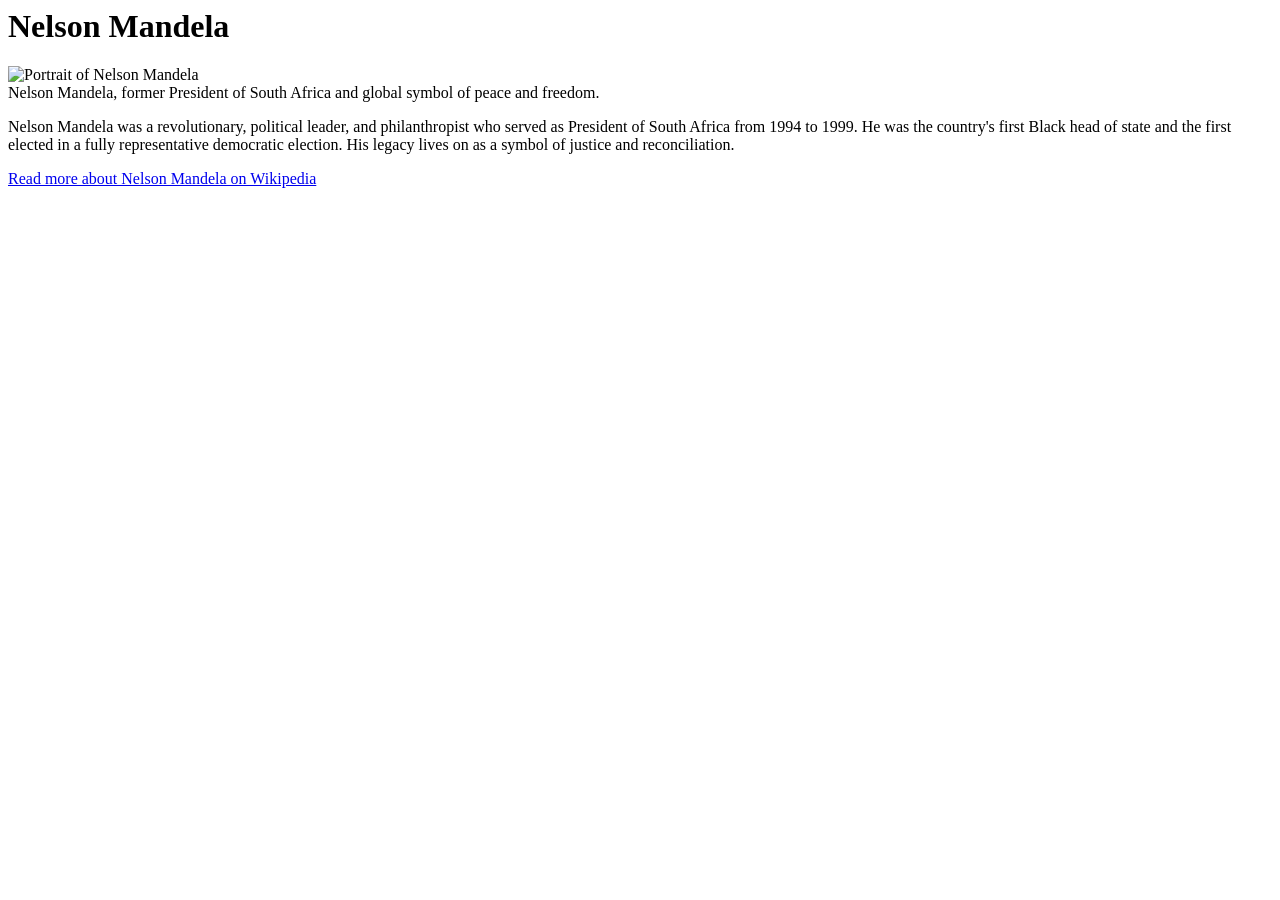
==== project-1survey-form/project-2tribute-page/index2.html @ 524123cb "added all 5 fcc projects" ====
<DOCTYPE html>
<html lang="en">
<head>
  <meta charset="UTF-8" />
    <meta name="viewport" content="width=device-width, initial-scale=1.0"/>
      <title>Tribute Page</title>
        <link rel="stylesheet" href="styles.css" />
        </head>
        <body>
          <main id="main">
              <h1 id="title">Nelson Mandela</h1>
                  <div id="img-div">
                        <img
                                id="image"
                                        src="https://upload.wikimedia.org/wikipedia/commons/0/0c/Nelson_Mandela-2008_%28edit%29.jpg"
                                                alt="Portrait of Nelson Mandela"
                                                      />
                                                            <div id="img-caption">Nelson Mandela, former President of South Africa and global symbol of peace and freedom.</div>
                                                                </div>

                                                                    <div id="tribute-info">
                                                                          <p>
                                                                                  Nelson Mandela was a revolutionary, political leader, and philanthropist who served as President of South Africa from 1994 to 1999. 
                                                                                          He was the country's first Black head of state and the first elected in a fully representative democratic election. 
                                                                                                  His legacy lives on as a symbol of justice and reconciliation.
                                                                                                        </p>
                                                                                                            </div>

                                                                                                                <a
                                                                                                                      id="tribute-link"
                                                                                                                            href="https://en.wikipedia.org/wiki/Nelson_Mandela"
                                                                                                                                  target="_blank"
                                                                                                                                      >
                                                                                                                                            Read more about Nelson Mandela on Wikipedia
                                                                                                                                                </a>
                                                                                                                                                  </main>
                                                                                                                                                  </body>
                                                                                                                                                  </html>
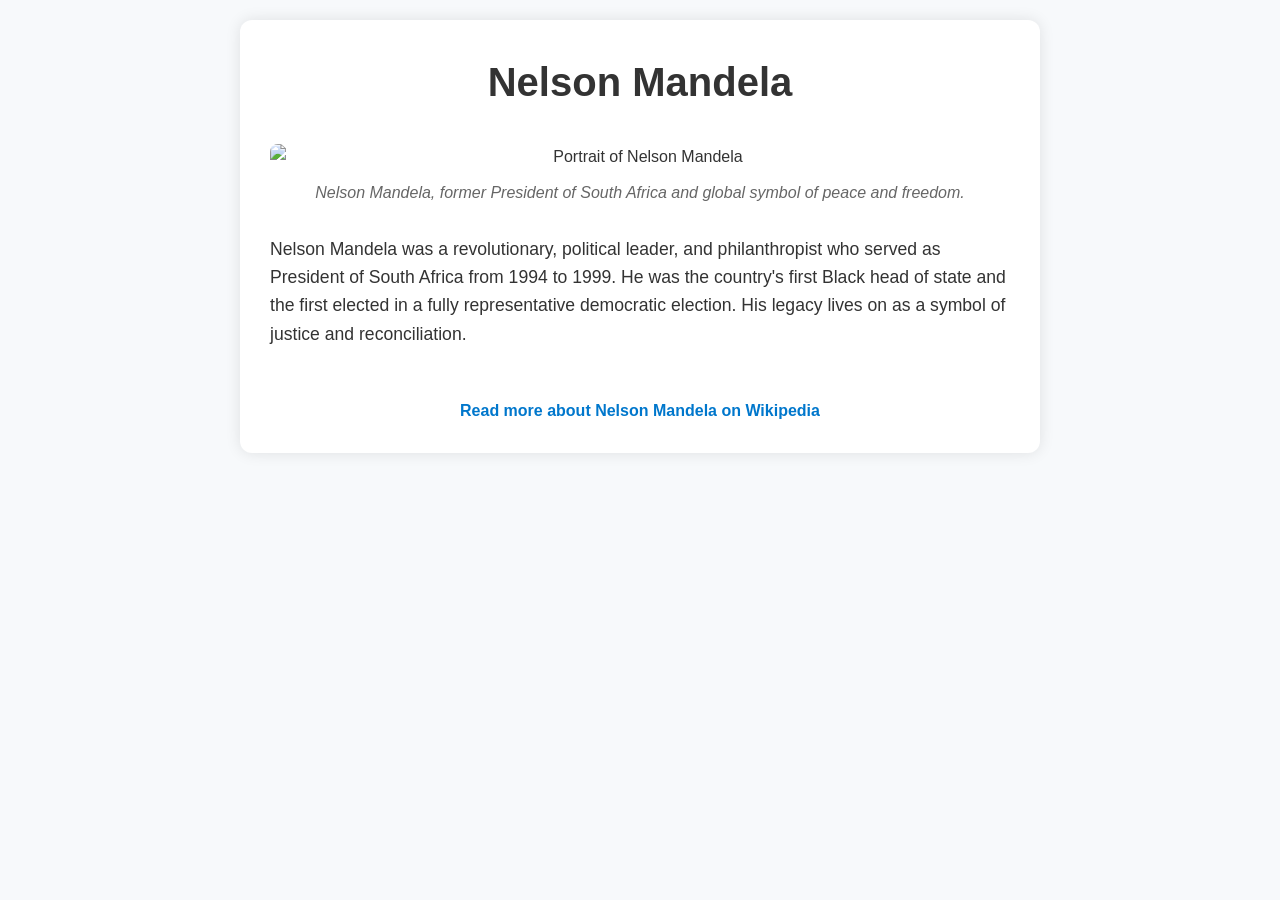
==== commit d446cd35: "added all 5 fcc projects" ====
--- a/project-1survey-form/project-2tribute-page/index2.html
+++ b/project-1survey-form/project-2tribute-page/index2.html
@@ -4,7 +4,7 @@
   <meta charset="UTF-8" />
     <meta name="viewport" content="width=device-width, initial-scale=1.0"/>
       <title>Tribute Page</title>
-        <link rel="stylesheet" href="styles.css" />
+        <link rel="stylesheet" href="style2.css" />
         </head>
         <body>
           <main id="main">
--- a/project-1survey-form/project-2tribute-page/style2.css
+++ b/project-1survey-form/project-2tribute-page/style2.css
@@ -0,0 +1,64 @@
+* {
+  box-sizing: border-box;
+  margin: 0;
+  padding: 0;
+}
+
+body {
+  font-family: 'Segoe UI', sans-serif;
+  background-color: #f7f9fb;
+  color: #333;
+  line-height: 1.6;
+  padding: 20px;
+  text-align: center;
+}
+
+#main {
+  max-width: 800px;
+  margin: auto;
+  background-color: white;
+  padding: 30px;
+  border-radius: 12px;
+  box-shadow: 0 0 15px rgba(0,0,0,0.1);
+}
+
+#title {
+  font-size: 2.5rem;
+  margin-bottom: 20px;
+}
+
+#img-div {
+  margin: 30px 0;
+}
+
+#image {
+  max-width: 100%;
+  height: auto;
+  display: block;
+  margin: 0 auto;
+  border-radius: 8px;
+}
+
+#img-caption {
+  margin-top: 10px;
+  font-style: italic;
+  color: #666;
+}
+
+#tribute-info {
+  margin: 30px 0;
+  font-size: 1.1rem;
+  text-align: left;
+}
+
+#tribute-link {
+  display: inline-block;
+  margin-top: 20px;
+  color: #0077cc;
+  text-decoration: none;
+  font-weight: bold;
+}
+
+#tribute-link:hover {
+  text-decoration: underline;
+}
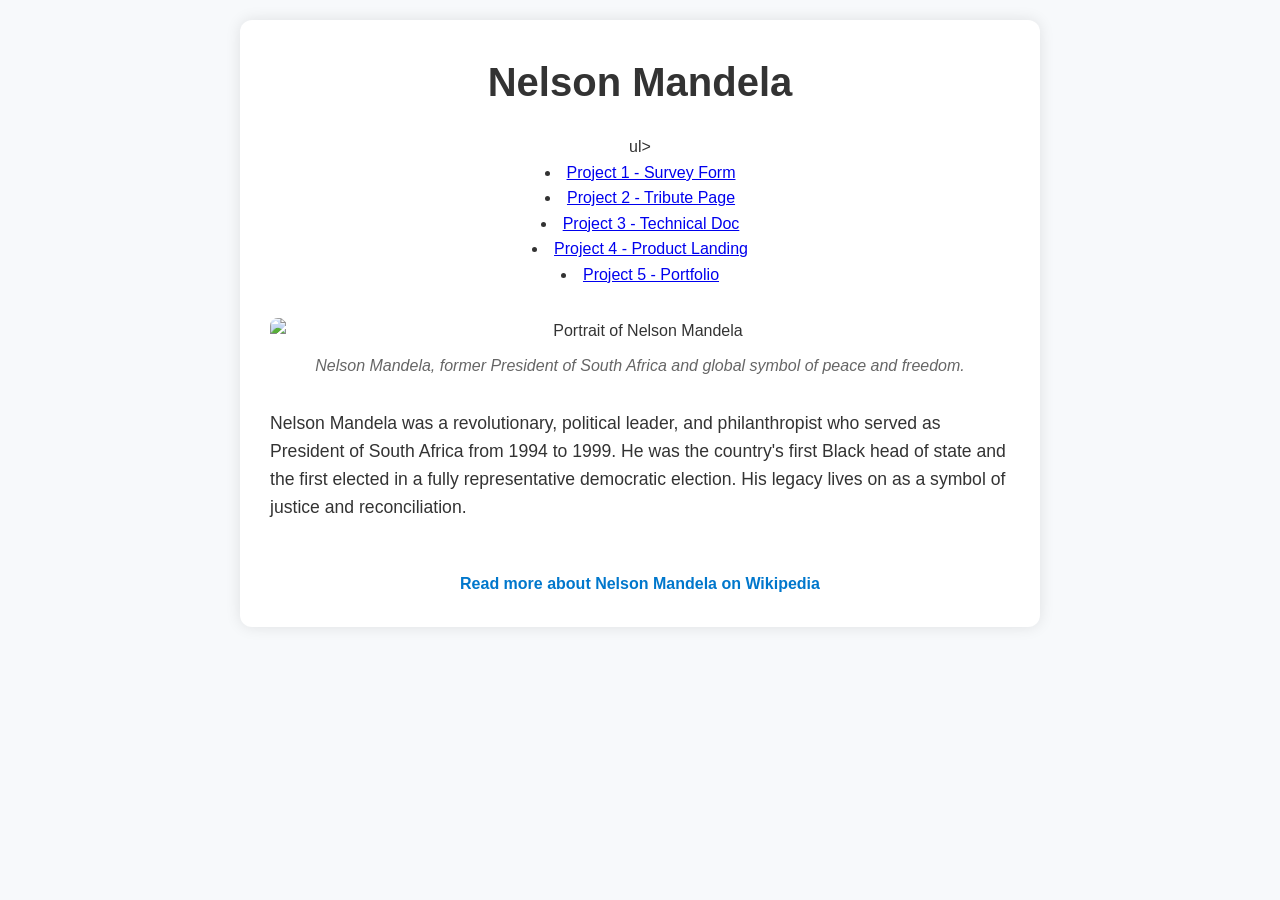
==== commit 1bacf069: "add index.html main page" ====
--- a/project-1survey-form/project-2tribute-page/index2.html
+++ b/project-1survey-form/project-2tribute-page/index2.html
@@ -9,6 +9,13 @@
         <body>
           <main id="main">
               <h1 id="title">Nelson Mandela</h1>
+              ul>
+  <li><a href="project-1/index.html">Project 1 - Survey Form</a></li>
+  <li><a href="project-2/index.html">Project 2 - Tribute Page</a></li>
+  <li><a href="project-3/index.html">Project 3 - Technical Doc</a></li>
+  <li><a href="project-4/index.html">Project 4 - Product Landing</a></li>
+  <li><a href="project-5/index.html">Project 5 - Portfolio</a></li>
+</ul>
                   <div id="img-div">
                         <img
                                 id="image"
